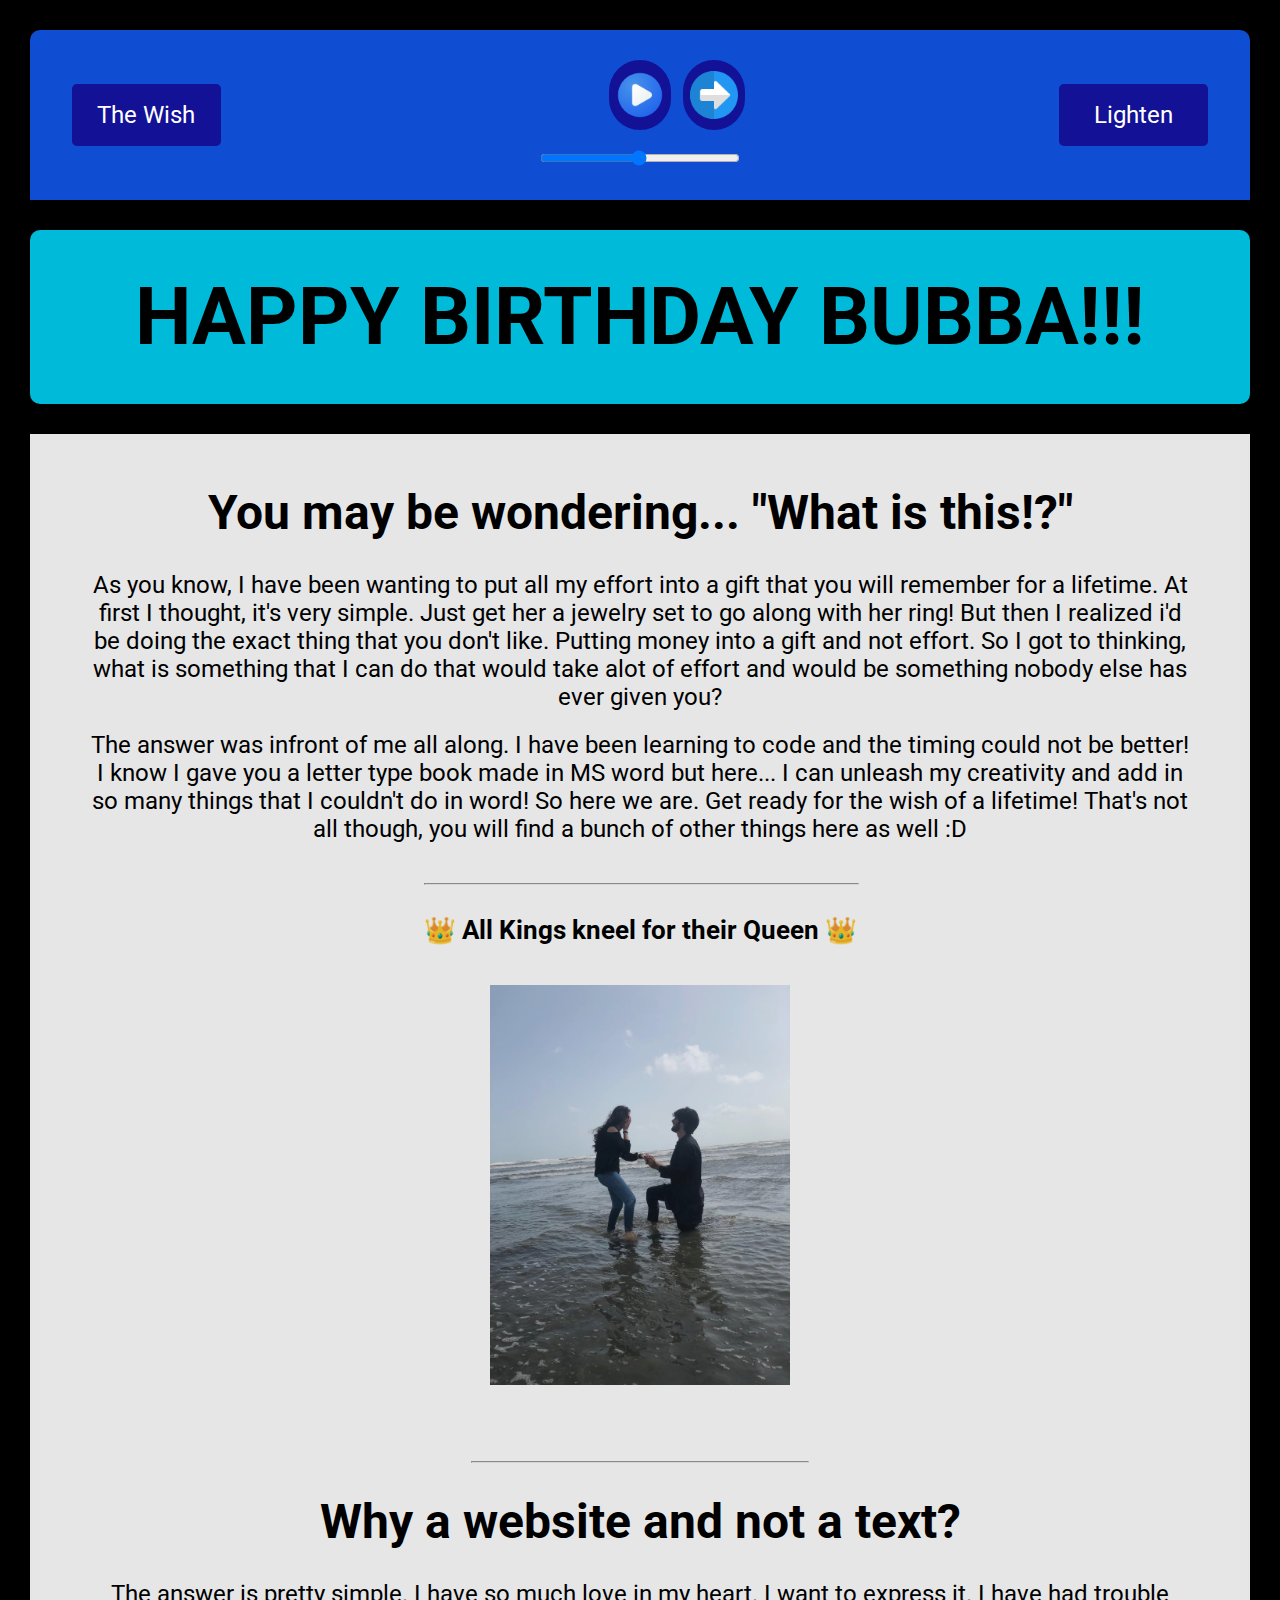
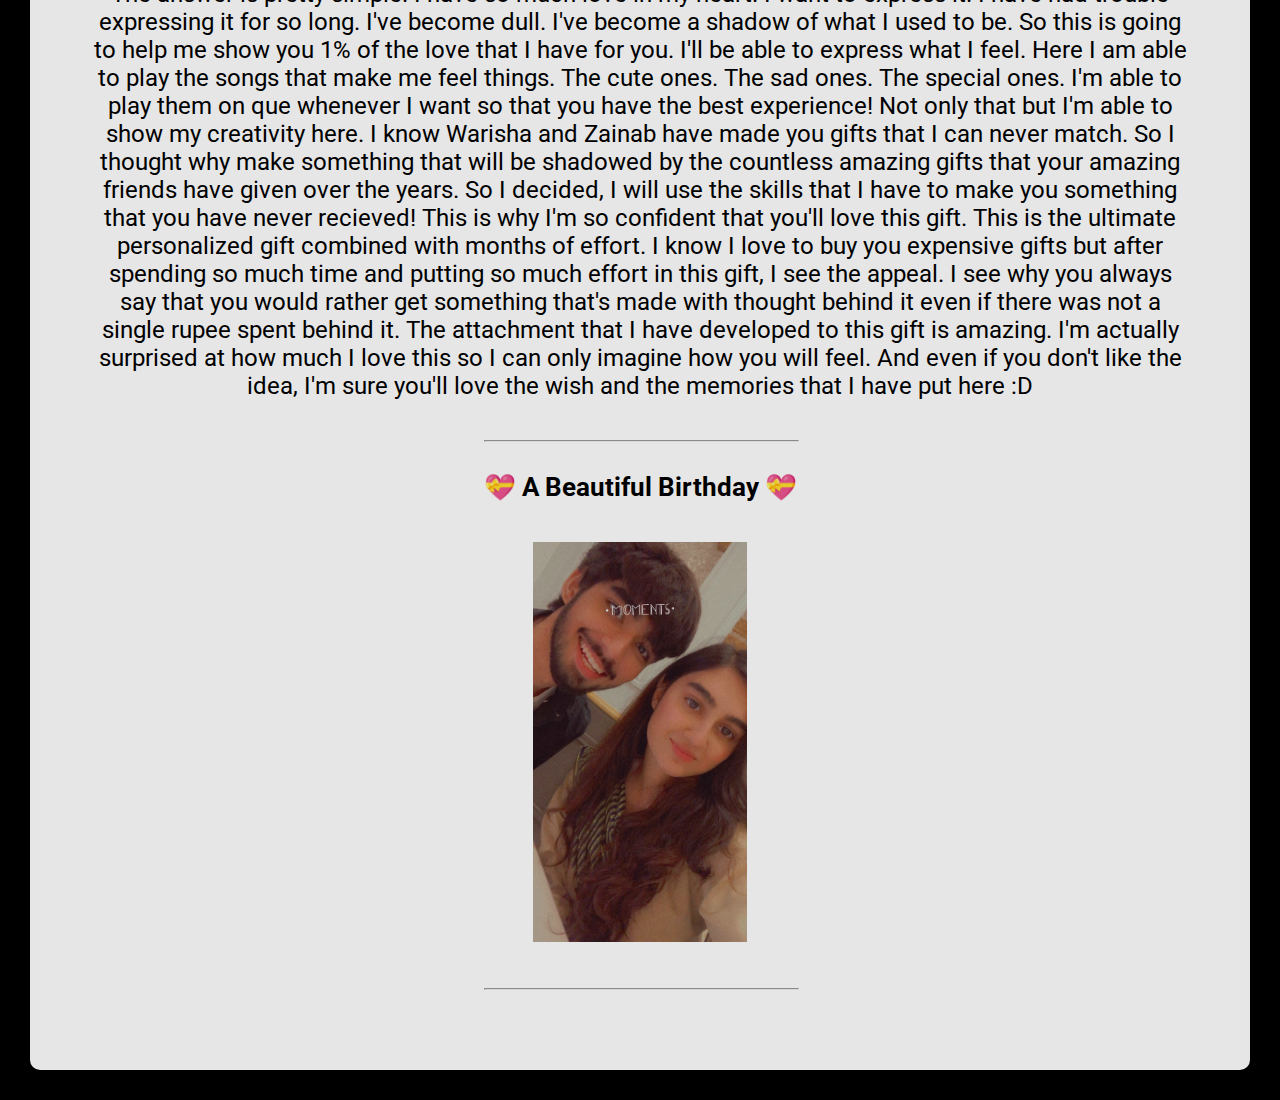
==== index.html @ 132b824b "Sorry and back button initially invisible" ====
<!DOCTYPE html>
<html>
    <head>
        <meta charset="utf-8">
        <meta http-equiv="X-UA-Compatible" content="IE=edge">
        <title>Birthday Gift!</title>
        <link rel="icon" type="image/x-icon" href="./rss/HM.svg">
        <meta name="viewport" content="width=device-width, initial-scale=1">
        <link rel="stylesheet" href="./styles.css">
        <link rel="preconnect" href="https://fonts.googleapis.com">
<link rel="preconnect" href="https://fonts.gstatic.com" crossorigin>
<link href="https://fonts.googleapis.com/css2?family=Roboto&display=swap" rel="stylesheet">
<link rel="stylesheet" href="https://cdnjs.cloudflare.com/ajax/libs/font-awesome/4.7.0/css/font-awesome.min.css">
    </head>


    <body id="body">
        <audio id="au">
            
        </audio>
        

        <div id="backgroundVideo">
            <video autoplay loop muted>
                <source src="./rss/bg.mp4" type="video/mp4">
            </video>
        </div>

        <nav>
            <ul>
                <a href="./wish.html"><li class="nav-button">The Wish</li></a>
                <!--<a ><li class="nav-button" id="memories_button">Memories</li></a>-->
                <div id="media">
                    <div class="inline">
                        <div id="backLink" class="inline"><a href="#"><li class="nav-button music-button" id="back"><img id="backIcon" src="./rss/icons/back.png"></li></a></div>
                        <div id="midLink" class="inline"><a href="#"><li class="nav-button music-button" id="playPause"><img id="playIcon" src="./rss/icons/play.png"><img id="pauseIcon" src="./rss/icons/pause.png"></li></a></div>
                        <div id="nextLink" class="inline"><a href="#"><li class="nav-button music-button" id="next"><img id="nextIcon" src="./rss/icons/next.png"></li></a></div>
                    </div>
                        <div class="slidecontainer">
                        <input type="range" min="1" max="100" value="50" class="slider" id="volSlider">
                    </div>
                </div>       
                <a ><li id="color-button">Lighten</li></a>
            </ul>
        </nav>

        <div id="alert">
            <h1>HAPPY BIRTHDAY BUBBA!!!</h1>
        </div>

        <div class="main">
            <h2>You may be wondering... "What is this!?"</h2>
            <p>As you know, I have been wanting to put all my effort into a gift that you will remember for a lifetime. At first I thought, it's very simple. Just get her a jewelry set to go along with her ring! But then I realized i'd be doing the exact thing that you don't like. Putting money into a gift and not effort. So I got to thinking, what is something that I can do that would take alot of effort and would be something nobody else has ever given you?</p>
            <p>The answer was infront of me all along. I have been learning to code and the timing could not be better! I know I gave you a letter type book made in MS word but here... I can unleash my creativity and add in so many things that I couldn't do in word! So here we are. Get ready for the wish of a lifetime! That's not all though, you will find a bunch of other things here as well :D</p>
            
            <div class="memories">
                <hr style="width:100%;margin: 30px 0px;">
                <h4>👑 All Kings kneel for their Queen 👑</h4>
                <p style="margin: 40px"><img id="memory" src="./rss/mem1.jpg" style="height: 400px"></p>
            </div>

            <hr style="width:30%;margin: 30px 0px;">
            <h2>Why a website and not a text?</h2>
            <p>The answer is pretty simple. I have so much love in my heart. I want to express it. I have had trouble expressing it for so long. I've become dull. I've become a shadow of what I used to be. So this is going to help me show you 1% of the love that I have for you. I'll be able to express what I feel. Here I am able to play the songs that make me feel things. The cute ones. The sad ones. The special ones. I'm able to play them on que whenever I want so that you have the best experience! Not only that but I'm able to show my creativity here. I know Warisha and Zainab have made you gifts that I can never match. So I thought why make something that will be shadowed by the countless amazing gifts that your amazing friends have given over the years. So I decided, I will use the skills that I have to make you something that you have never recieved! This is why I'm so confident that you'll love this gift. This is the ultimate personalized gift combined with months of effort. I know I love to buy you expensive gifts but after spending so much time and putting so much effort in this gift, I see the appeal. I see why you always say that you would rather get something that's made with thought behind it even if there was not a single rupee spent behind it. The attachment that I have developed to this gift is amazing. I'm actually surprised at how much I love this so I can only imagine how you will feel. And even if you don't like the idea, I'm sure you'll love the wish and the memories that I have put here :D</p>

            <div class="memories">
                <hr style="width:100%;margin: 30px 0px;">
                <h4>💝 A Beautiful Birthday 💝</h4>
                <p style="margin: 40px"><img id="memory" src="./rss/mem2.jpg" style="height: 400px"></p>
                <hr style="width:100%;margin: 30px 0px;">
            </div>
        </div>
        <script src="./music.js" async></script>
        <script src="./script.js" async></script>
        
    </body>
</html>
---- styles.css ----
* {
    padding: 0;
    margin: 0;
    font-family: 'Roboto', sans-serif;
    text-align: center;
}
body {
    background-color: rgb(0, 0, 0);
}

h1 {
    margin: 20px;
    font-size: 5rem;
}

h2 {
    font-size: 3rem;
    margin-bottom: 20px;
}

h3 {
    font-size: 2rem;
    margin-top: 20px;
    margin-bottom: 10px;
}

h4 {
    font-size: 1.6rem;
    margin-top: 20px;
    margin-bottom: 10px;
}
p {
    font-size: 1.5rem;
    margin: 10px;
}

li {
    font-size: 1.2rem;
}

/* Navigation Bar */
nav {
    display: flex;
    position: sticky;
    justify-content: center;
    margin: 30px;
    padding: 30px;
    top: -10px;
    background-color: rgb(15, 77, 211);
    border-top-left-radius: 10px;
    border-top-right-radius: 10px;
    z-index: 10;
}

nav ul {
    display: flex;
    justify-content: space-between;
    align-items: center;
    width: 98%;
}

nav li {
    color: rgb(255, 255, 255);
    background-color: rgb(19, 17, 150);
    display: block;
    padding: 16px;
    border-radius: 5px;
    border: 1px solid transparent;
    font-size: 1.5rem;
    width: 115px;
}

nav li:hover {
    border: 1px solid rgb(10, 119, 192);
}

nav a{
    text-decoration: none;
    color: black;
    font-size: 1.2rem;
}

/* Alert */
#alert {
    display: flex;
    justify-content: center;
    align-items: center;
    margin: 30px;
    padding: 20px;
    background-color: rgba(0, 217, 255, 0.856);
    color: rgb(0, 0, 0);
    border-radius: 10px;
}

/* Main */
.main {
    display: flex;
    justify-content: center;
    align-items: center;
    flex-direction: column;
    margin: 30px;
    padding: 50px;
    background-color: rgb(255, 255, 255);
    border-bottom-left-radius: 10px;
    border-bottom-right-radius: 10px;
    opacity: 0.9;
}

.list li{
    text-align: left;
}

/* Video Background */
#backgroundVideo {
    position: fixed;
    width: 100%;
    height: 100vh;
    display: flex;
    align-items: center;
    justify-content: center;
    overflow: hidden;
    z-index: -1;
    top: 0;
    opacity: 0.5;
}

.special-button {
    background-color: rgb(0, 0, 0);
    color: rgb(255, 255, 255);
    border: 1px solid black;
    border-radius: 5px;
    padding: 17px;
    font-size: 1.2rem;
    margin: 10px;
    cursor: pointer;
}

.special-button:hover{
    background-color: rgb(255, 255, 255);
    border: 1px solid black;
    color: black;
}

#pauseIcon {
    display: none;
    width: 48px;
}

#playIcon, #nextIcon, #backIcon {
    width: 48px;    
}


#backLink {
    visibility: hidden;
}

.music-button {
    display: inline-block;
    border-radius: 50px;
    width: 60px;
    padding-bottom: 4px;
    padding-top: 10px;
    padding-left: 0;
    padding-right: 0;
    margin-right: 4px;
    margin-left: 4px;
}

#media {
    display: inline;
}

#volSlider {
    width: 200px;
    margin-top: 20px;
    margin-bottom: 0px;
}

.inline-block {
    display: inline-block;
}

.inline {
    display: inline;
}
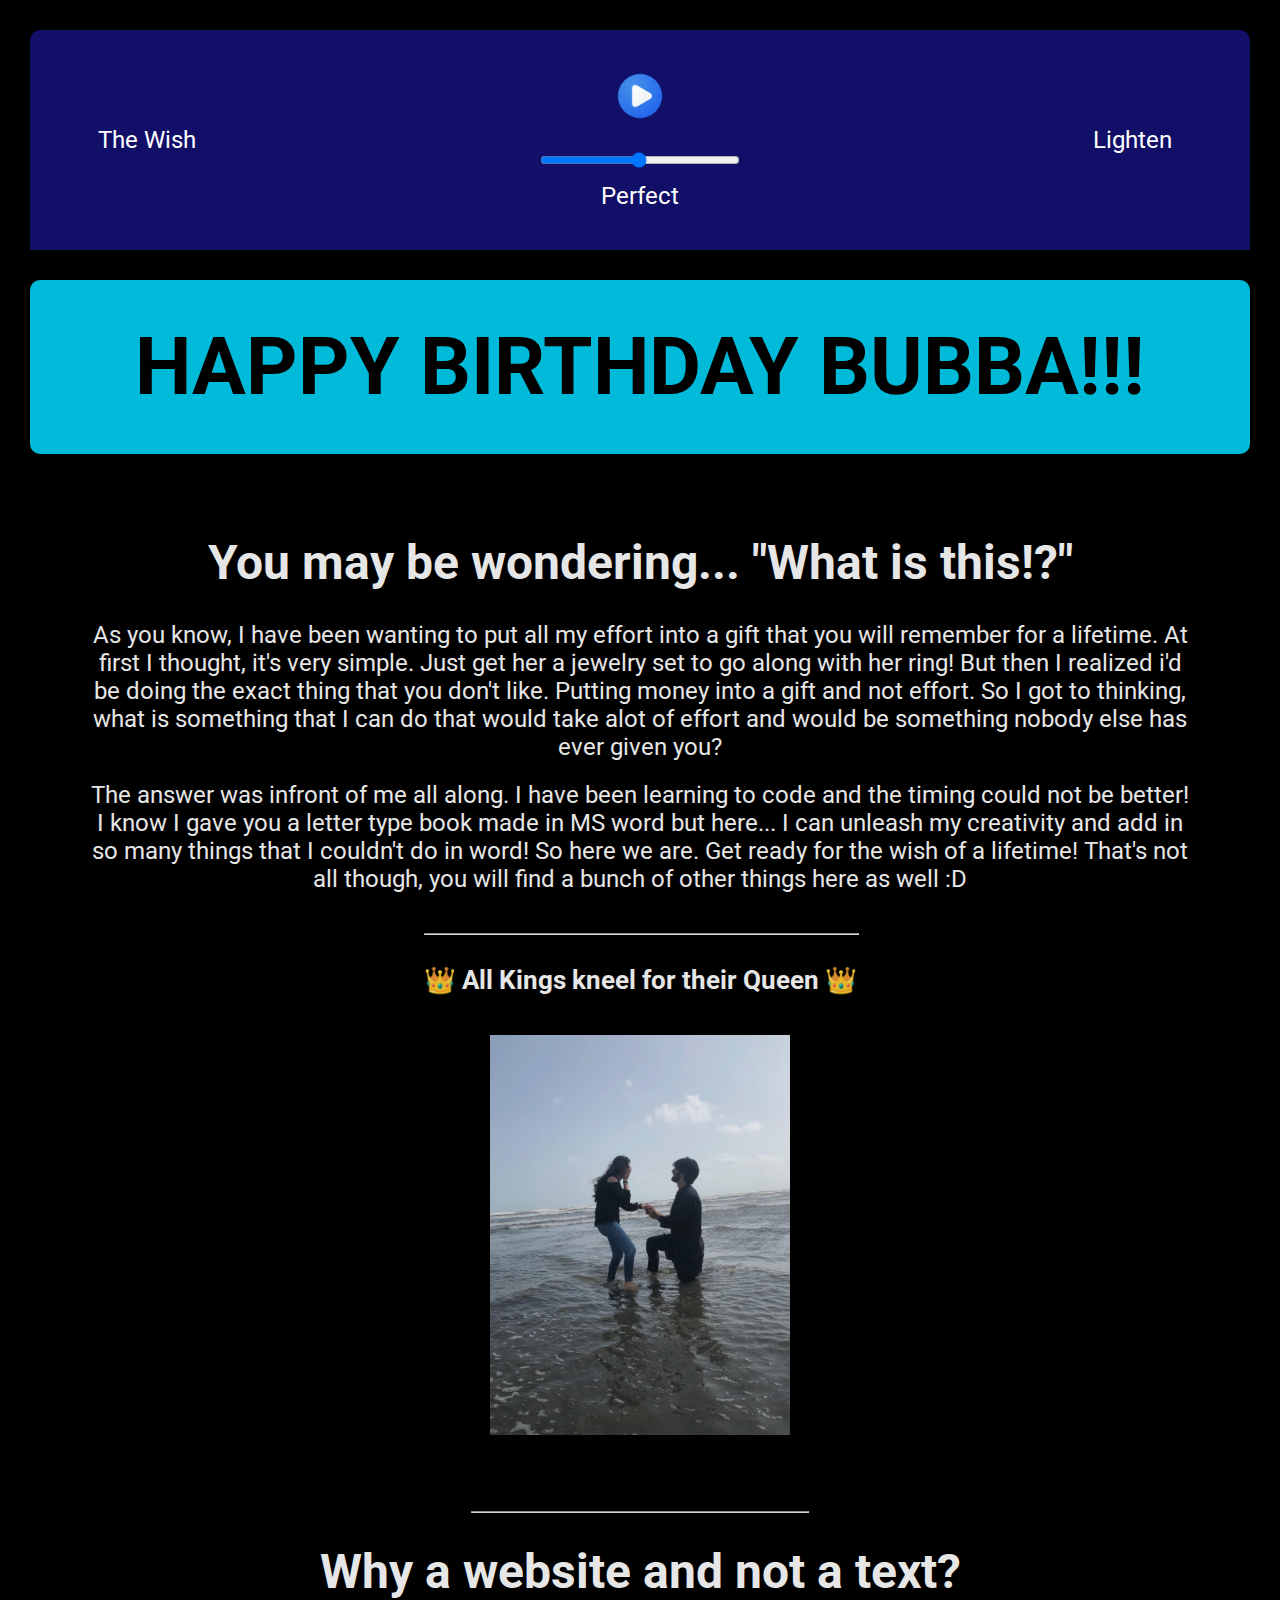
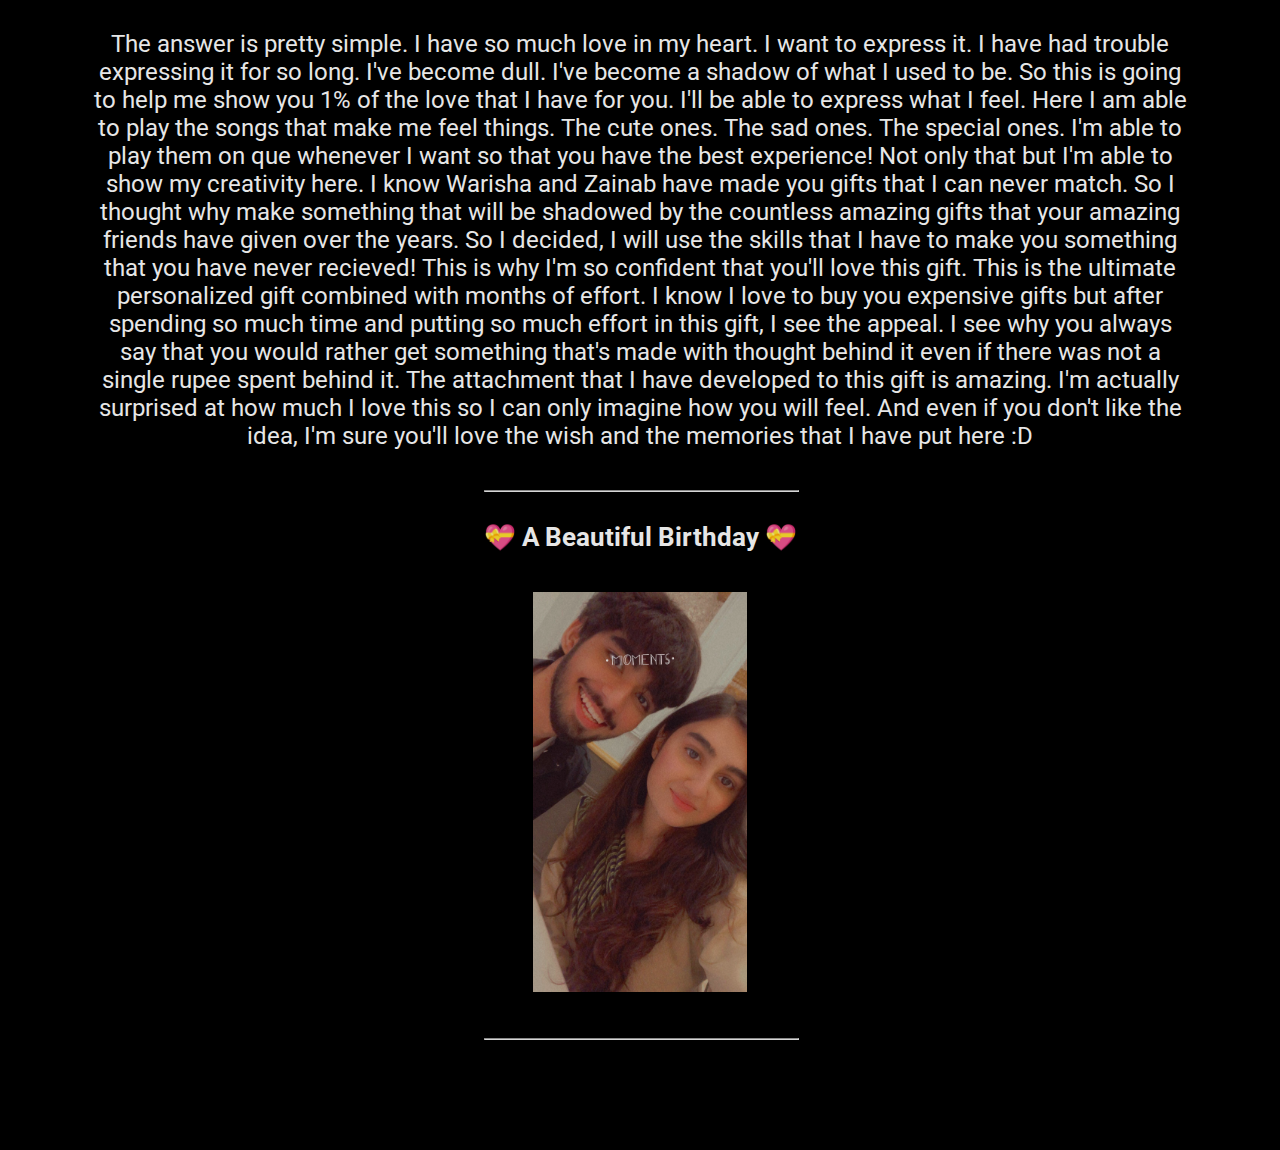
==== commit 97d13bdc: "new design and broken music" ====
--- a/index.html
+++ b/index.html
@@ -15,7 +15,7 @@
 
 
     <body id="body">
-        <audio id="au">
+        <audio id="songs">
             
         </audio>
         
@@ -36,10 +36,16 @@
                         <div id="midLink" class="inline"><a href="#"><li class="nav-button music-button" id="playPause"><img id="playIcon" src="./rss/icons/play.png"><img id="pauseIcon" src="./rss/icons/pause.png"></li></a></div>
                         <div id="nextLink" class="inline"><a href="#"><li class="nav-button music-button" id="next"><img id="nextIcon" src="./rss/icons/next.png"></li></a></div>
                     </div>
-                        <div class="slidecontainer">
+
+                    <div class="slidecontainer">
                         <input type="range" min="1" max="100" value="50" class="slider" id="volSlider">
                     </div>
-                </div>       
+
+                    <div id="nowPlaying">
+                        <p id="songName">Press Play</p>
+                    </div>
+                </div>
+
                 <a ><li id="color-button">Lighten</li></a>
             </ul>
         </nav>
@@ -70,7 +76,7 @@
                 <hr style="width:100%;margin: 30px 0px;">
             </div>
         </div>
-        <script src="./music.js" async></script>
+        <script src="./music.js"></script>
         <script src="./script.js" async></script>
         
     </body>
--- a/styles.css
+++ b/styles.css
@@ -39,14 +39,19 @@
 }
 
 /* Navigation Bar */
+nav * {
+    color: white;
+}
+
 nav {
     display: flex;
     position: sticky;
     justify-content: center;
     margin: 30px;
+    margin-bottom: 0px;
     padding: 30px;
     top: -10px;
-    background-color: rgb(15, 77, 211);
+    background-color: rgb(17, 15, 104);
     border-top-left-radius: 10px;
     border-top-right-radius: 10px;
     z-index: 10;
@@ -61,17 +66,17 @@
 
 nav li {
     color: rgb(255, 255, 255);
-    background-color: rgb(19, 17, 150);
+    background-color: rgba(17, 15, 104, 0);
     display: block;
     padding: 16px;
     border-radius: 5px;
-    border: 1px solid transparent;
+    border: 2px solid transparent;
     font-size: 1.5rem;
     width: 115px;
 }
 
 nav li:hover {
-    border: 1px solid rgb(10, 119, 192);
+    background-color: rgba(24, 21, 185, 0.2);
 }
 
 nav a{
@@ -99,11 +104,13 @@
     align-items: center;
     flex-direction: column;
     margin: 30px;
+    margin-top: 0px;
     padding: 50px;
-    background-color: rgb(255, 255, 255);
+    background-color: rgb(0, 0, 0);
     border-bottom-left-radius: 10px;
     border-bottom-right-radius: 10px;
     opacity: 0.9;
+    color: white;
 }
 
 .list li{
@@ -146,13 +153,12 @@
     width: 48px;
 }
 
-#playIcon, #nextIcon, #backIcon {
+#playIcon {
     width: 48px;    
 }
 
-
-#backLink {
-    visibility: hidden;
+#nextIcon, #backIcon {
+    width: 40px;
 }
 
 .music-button {
@@ -163,8 +169,6 @@
     padding-top: 10px;
     padding-left: 0;
     padding-right: 0;
-    margin-right: 4px;
-    margin-left: 4px;
 }
 
 #media {
@@ -184,3 +188,9 @@
 .inline {
     display: inline;
 }
+
+
+/* special-button */
+.invisible {
+    visibility: hidden;
+}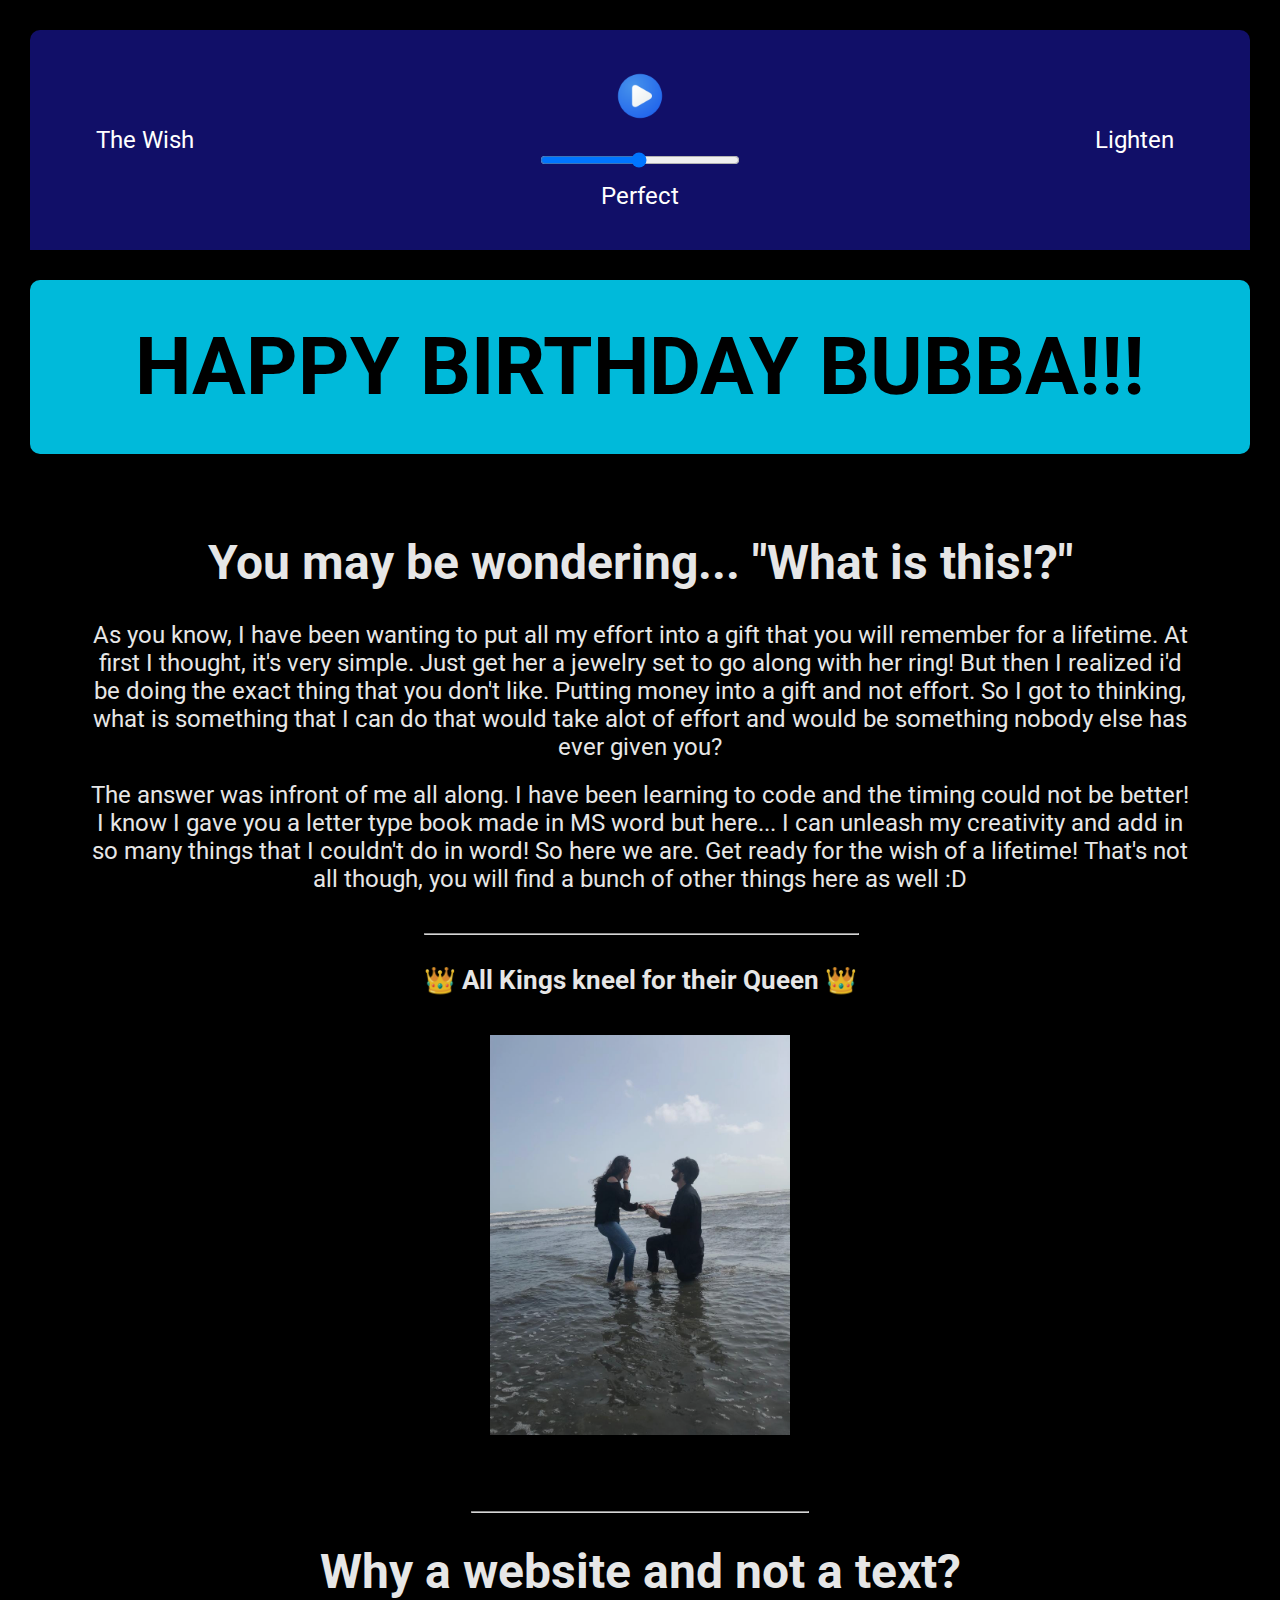
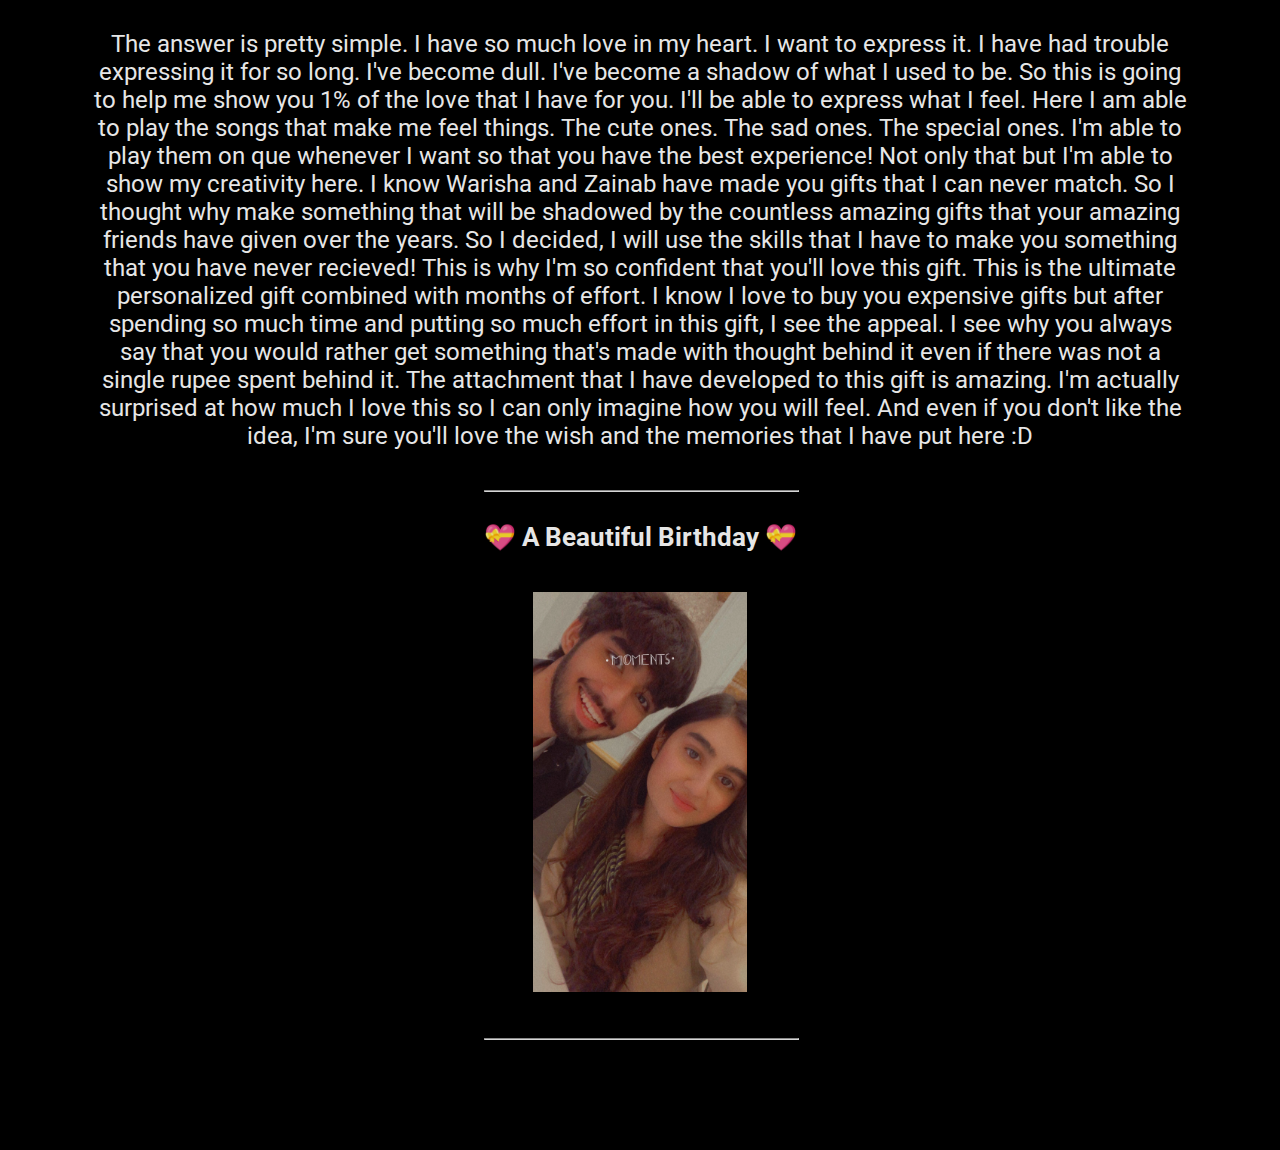
==== commit d81df081: "button changes" ====
--- a/index.html
+++ b/index.html
@@ -28,7 +28,7 @@
 
         <nav>
             <ul>
-                <a href="./wish.html"><li class="nav-button">The Wish</li></a>
+                <a href="./wish.html"><li class="nav-button button">The Wish</li></a>
                 <!--<a ><li class="nav-button" id="memories_button">Memories</li></a>-->
                 <div id="media">
                     <div class="inline">
@@ -46,7 +46,7 @@
                     </div>
                 </div>
 
-                <a ><li id="color-button">Lighten</li></a>
+                <a ><li id="color-button" class="button">Lighten</li></a>
             </ul>
         </nav>
 
--- a/styles.css
+++ b/styles.css
@@ -72,7 +72,7 @@
     border-radius: 5px;
     border: 2px solid transparent;
     font-size: 1.5rem;
-    width: 115px;
+    width: 115px;    
 }
 
 nav li:hover {
@@ -193,4 +193,23 @@
 /* special-button */
 .invisible {
     visibility: hidden;
+}
+
+
+.button {
+    position: relative;
+    border: none;
+    transition: .4s ease-in;
+    z-index: 1;
+}
+
+.button::before, .button::after {
+    position: absolute;
+    content: "";
+    z-index: -1;
+}
+
+.button:hover {
+    background-color: hsl(246, 70%, 30%);
+    box-shadow: 0 0 5px hsl(246, 70%, 30%), 0 0 25px hsl(246, 70%, 30%), 0 0 50px hsl(246, 70%, 30%), 0 0 200px hsl(246, 70%, 30%);
 }